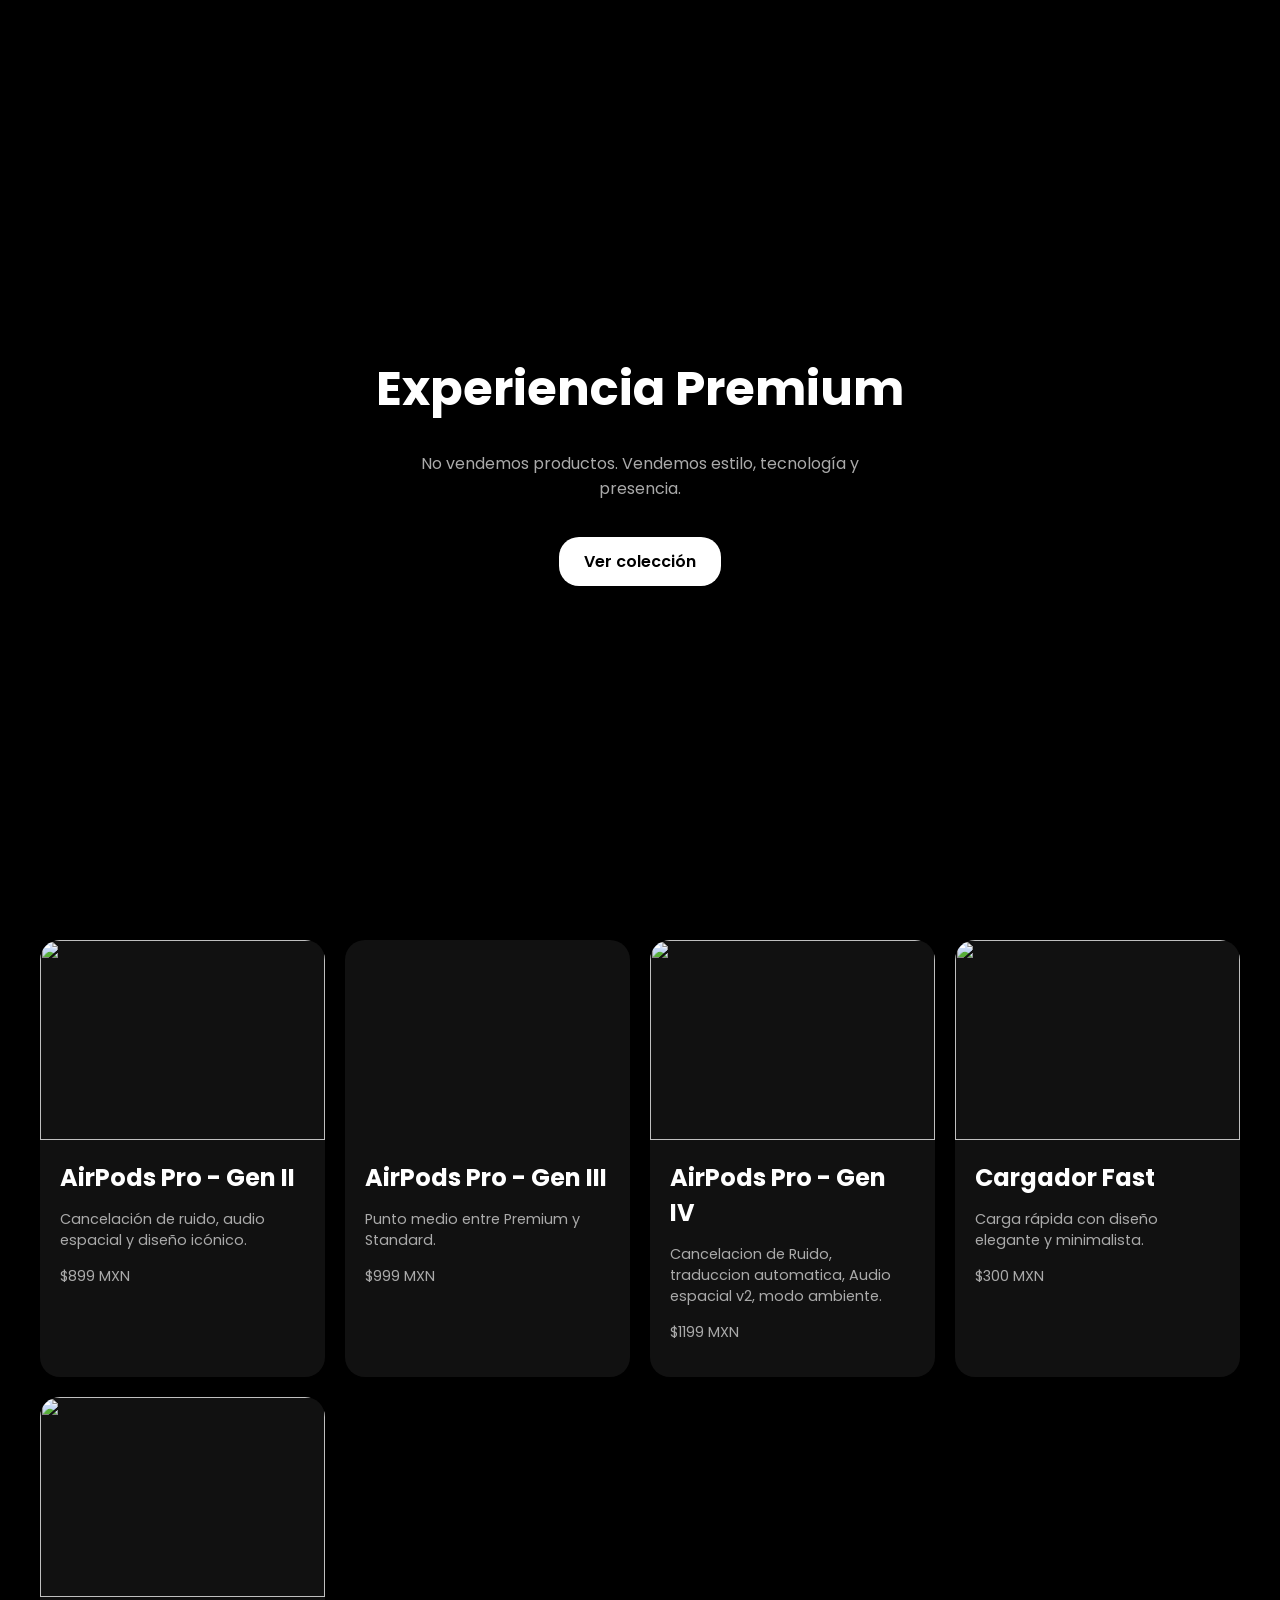
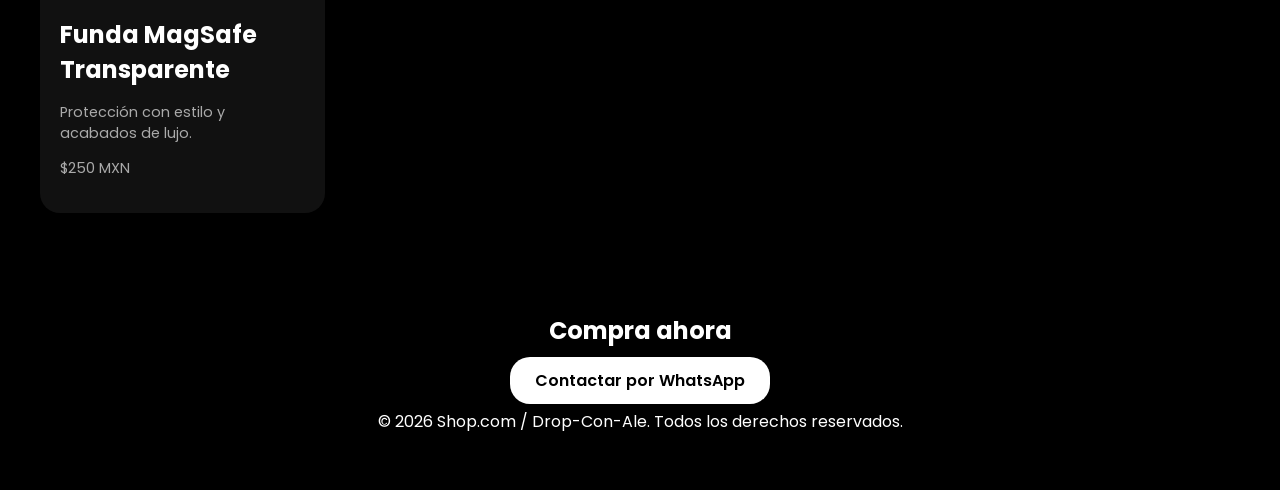
==== catalogo.html @ 38bc8abb "Cerrar h2 - AirPods Pro Gen IV - Error de txt" ====
<html lang="es">

<head>
  <meta charset="UTF-8" />
  <meta name="viewport" content="width=device-width, initial-scale=1.0" />
  <title>Premium Store</title>

  <!-- Fuente -->
  <link href="https://fonts.googleapis.com/css2?family=Poppins:wght@300;400;600&display=swap" rel="stylesheet">

  <!-- CSS (MISMA CARPETA, MISMO NOMBRE) -->
  <link rel="stylesheet" href="./styles.css" />
</head>

<body>

  <section class="hero">
    <h1>Experiencia Premium</h1>
    <p>No vendemos productos. Vendemos estilo, tecnología y presencia.</p>
    <a href="#productos" class="btn">Ver colección</a>
  </section>








  <section id="productos" class="products">

    <div class="card">
      <img src="https://images.unsplash.com/photo-1606741965429-8d76ff50bb2f?fm=jpg&q=60&w=3000&auto=format&fit=crop">
      <div class="card-content">
        <h2>AirPods Pro - Gen II</h2>
        <p>Cancelación de ruido, audio espacial y diseño icónico.</p>
        <p>$899 MXN</p>
      </div>

      <!-- CONTENIDO OCULTO -->
      <div class="modal-info">

        <div class="card">
          <img src="https://landings.mixup.com.mx/landings/AirPods_Pro_2/images/hero_airpods_pro_2_small_2x.png">
          <h2>AirPods Pro - Generacion II</h2>
          <p>Audio premium y cancelación de ruido</p>
        </div>

        <h3>AirPods Pro (2da Generación)</h3>

        <p>
          Audífonos inalámbricos con cancelación activa de ruido, modo ambiente,
          detección de oreja y audio espacial con seguimiento dinámico de cabeza.
        </p>

        <h3>Compatible con:</h3>
        <ul>
          <li>iPhone (iOS 16 o superior)</li>
          <li>iPad (iPadOS 16 o superior)</li>
          <li>Mac (macOS 13 o superior)</li>
          <li>Apple Watch</li>
          <li>Apple TV</li>
        </ul>

      </div>

    </div>










    <div class="card">
      <div class="background-img"></div>
      <div class="card-content">
        <h2>AirPods Pro - Gen III</h2>
        <p>Punto medio entre Premium y Standard.</p>
        <p>$999 MXN</p>
      </div>

      <!-- CONTENIDO OCULTO -->
      <div class="modal-info">

        <div class="card">
          <img src="https://cdsassets.apple.com/live/7WUAS350/images/tech-specs/airpods-pro-2.png">
          <h2>AirPods Pro - Generacion III</h2>
          <p>Audio espacial, Modo ambiente, Cancelacion de Ruido.</p>
        </div>

        <h3>AirPods Pro (3ra Generacion)</h3>

        <p>
          Audifonos inalambricos, calidad precio, un punto medio entre premium y standard, cancelacion de rudio, modo
          ambiente, audio espacial,
          deteccion automatica de oreja.
        </p>

        <h3>Compatible con:</h3>
        <ul>
          <li>iPhone (iOS 16 o superior)</li>
          <li>iPad (iPadOS 16 o superior)</li>
          <li>Mac (macOS 13 o superior)</li>
          <li>Apple Watch</li>
          <li>Apple TV</li>
        </ul>

      </div>

    </div>










    <div class="card">
      <img src="https://cdn-media.sforum.vn/storage/app/media/trannghia/apple-airpods-4-dat-coc.jpg">
      <div class="card-content">
        <h2>AirPods Pro - Gen IV </h2>
        <p>Cancelacion de Ruido, traduccion automatica, Audio espacial v2, modo ambiente.</p>
        <p>$1199 MXN</p>
      </div>


      <!-- CONTENIDO OCULTO -->
      <div class="modal-info">

        <div class="card">
          <img src="https://macstoreonline.com.mx/img//lp/categorias/airpods/airpods4.png" alt="AirPods">
          <h2>AirPods - Generacion IV</h2>
            <p>La mejor tecnologia auditiva.</p>
        </div>

        <h3>AirPods (4ta Generación)</h3>

        <p>

          Audífonos inalámbricos con diseño cómodo, audio espacial v2, traduccion automatica, cancelacion de ruido, modo
          ambiente,
          deteccion de oreja, mayor duracion de bateria.

        </p>

        <h3>Compatible con:</h3>
        <ul>
          <li>iPhone (iOS 16 o superior)</li>
          <li>iPad (iPadOS 16 o superior)</li>
          <li>Mac (macOS 13 o superior)</li>
          <li>Apple Watch</li>
          <li>Apple TV</li>
        </ul>

      </div>
    </div>








    <div class="card">
      <img
        src="https://m.media-amazon.com/images/I/51VWvPn5qlL.jpg_BO30,255,255,255_UF750,750_SR1910,1000,0,C_QL100_.jpg">
      <div class="card-content">
        <h2>Cargador Fast</h2>
        <p>Carga rápida con diseño elegante y minimalista.</p>
        <p>$300 MXN</p>
      </div>

      <!-- CONTENIDO OCULTO -->
      <div class="modal-info">

        <div class="card">
          <img src="https://i.ibb.co/gZYtZzFw/shopping-removebg-preview.png" alt="shopping removebg preview">
          <h2>Cargador Fast</h2>
          <p>Carga rápida y diseño elegante</p>
        </div>

        <h3>Tipo de cable:</h3>
        <ul>
          <li>USB-C a Lightning</li>
        </ul>

        <h3>Compatible con iPhone:</h3>
        <ul>
          <li>iPhone X</li>
          <li>iPhone XR</li>
          <li>iPhone XS</li>
          <li>iPhone XS Max</li>
          <li>iPhone 11</li>
          <li>iPhone 11 Pro</li>
          <li>iPhone 11 Pro Max</li>
          <li>iPhone SE (2ª generación)</li>
          <li>iPhone 12 mini</li>
          <li>iPhone 12</li>
          <li>iPhone 12 Pro</li>
          <li>iPhone 12 Pro Max</li>
          <li>iPhone 13 mini</li>
          <li>iPhone 13</li>
          <li>iPhone 13 Pro</li>
          <li>iPhone 13 Pro Max</li>
          <li>iPhone SE (3ª generación)</li>
          <li>iPhone 14</li>
          <li>iPhone 14 Plus</li>
          <li>iPhone 14 Pro</li>
          <li>iPhone 14 Pro Max</li>
        </ul>

        <h3>Compatible con iPad (puerto Lightning):</h3>
        <ul>
          <li>iPad 5ª generación</li>
          <li>iPad 6ª generación</li>
          <li>iPad 7ª generación</li>
          <li>iPad 8ª generación</li>
          <li>iPad 9ª generación</li>
          <li>iPad Air 2</li>
          <li>iPad Air (3ª generación)</li>
          <li>iPad mini 4</li>
          <li>iPad mini (5ª generación)</li>
        </ul>


      </div>

    </div>






    <div class="card">
      <img src="https://encrypted-tbn0.gstatic.com/images?q=tbn:ANd9GcTde9h7735j08lpiAOS4aykCWeL1zUK4kYk5A&s">
      <div class="card-content">
        <h2>Funda MagSafe Transparente </h2>
        <p>Protección con estilo y acabados de lujo.</p>
        <p>$250 MXN</p>
      </div>

      <!-- CONTENIDO OCULTO -->

      <div class="modal-info">

        <div class="card">
          <img src="https://i.ibb.co/pjmCWJjQ/FUNNAT015-Z1-removebg-preview.png" alt="FUNNAT0">
          <h2>Funda MagSafe </h2>
          <p>Protección con estilo</p>
        </div>

        <p>
          Funda transparente de alta calidad, diseñada para proteger el dispositivo sin ocultar su diseño original.
          Material resistente a golpes, rayaduras y caídas leves.
        </p>

        <h3>Compatibilidad:</h3>
        <ul>
          <li>La funda varía según la compra del modelo elegido </li>
        </ul>

        <h3>Material:</h3>
        <ul>
          <li>TPU flexible de alta resistencia</li>
          <li>Diseño transparente anti-amarillamiento</li>
        </ul>

      </div>
    </div>




  </section>

  <section class="cta">
    <h2>Compra ahora</h2>
    <a class="btn" href="https://wa.me/526692189870">Contactar por WhatsApp</a>
    <footer>
      <p class="copyright">© 2026 Shop.com / Drop-Con-Ale. Todos los derechos reservados.</p>
    </footer>
  </section>


  </section>

  <div id="modal" class="modal">
    <div class="modal-content">
      <span class="close">&times;</span>
      <div id="modal-body"></div>
    </div>
  </div>






  <script src="./script.js" defer></script>
</body>

</html>
---- styles.css ----
* { box-sizing: border-box; }
body {
  margin: 0;
  font-family: 'Poppins', sans-serif;
  background: #000;
  color: #fff;
}

.hero {
  height: 100vh;
  display: flex;
  flex-direction: column;
  justify-content: center;
  align-items: center;
  text-align: center;
  padding: 20px;
}

.hero h1 {
  font-size: 3rem;
  margin-bottom: 10px;
  animation: fadeUp 1s ease;
}

.hero p {
  color: #aaa;
  max-width: 500px;
  animation: fadeUp 1.5s ease;
}

.btn {
  margin-top: 20px;
  padding: 12px 25px;
  background: #fff;
  color: #000;
  border-radius: 20px;
  text-decoration: none;
  font-weight: 600;
  transition: 0.3s;
}

.btn:hover { background: #ddd; }

.products {
  display: grid;
  grid-template-columns: repeat(auto-fit, minmax(250px, 1fr));
  gap: 20px;
  padding: 40px;
}

.card {
  background: #111;
  border-radius: 20px;
  overflow: hidden;
  transition: transform 0.3s;
}

.card:hover { transform: scale(1.05); }

.card img {
  width: 100%;
  height: 200px;
  object-fit: cover;
}

.card-content { padding: 20px;
max-width:295px;               
}

.card h2 { margin: 0 0 10px; }

.card p {
  color: #aaa;
  font-size: 0.9rem;
}

.cta {
  text-align: center;
  padding: 40px;
}

@keyframes fadeUp {
  from { opacity: 0; transform: translateY(30px); }
  to { opacity: 1; transform: translateY(0); }
}

/*Correccion de img en AirPods Gen III  */

.background-img {
  background-image: url("https://store.storeimages.cdn-apple.com/1/as-images.apple.com/is/airpods-pro-3-thumb-3-202509?wid=282&hei=240&fmt=jpeg&qlt=90&.v=ZEN5L1ZLampHMG81Vmt6cUxySXA5SVExTG00OG94dG1aNS92UzJ5bVM5OVFtQUk3aUJ5NlJiVnd4bFY5ZW9YR014MXJScFRZN3Y5OWZsRXVrN1k4cGR1eUREOTIvOWxvaXNUOHI1Y0k4MWc");
  background-size: cover;
  height: 200px;
  background-position: center;
  width: 100%;
  
}
/* Correccion de img - fin  */





/*  MODAL */
.modal {
  display: none;
  position: fixed;
  z-index: 999;
  left: 0;
  top: 0;
  width: 100%;
  height: 100%;
  background: rgba(0,0,0,0.8);
}

.modal-content {
  background: #111;
  margin: 5% auto;
  padding: 20px;
  width: 90%;
  max-width: 500px;
  border-radius: 15px;
  color: #fff;
  position: relative;
  animation: fadeUp 0.3s ease;
}

.close {
  position: absolute;
  right: 15px;
  top: 10px;
  font-size: 25px;
  cursor: pointer;
}

.modal-info {
  display: none;
}

.modal-content img {
  width: 57%;
  border-radius: 10px;
  margin-bottom: 10px;
}



/* SCROLL DE MODAL */

.modal-content {
  max-height: 80vh;
  overflow-y: auto;
  scrollbar-width: thin;
}

.modal-content::-webkit-scrollbar {
  width: 6px;
}

.modal-content::-webkit-scrollbar-thumb {
  background: #555;
  border-radius: 10px;
}
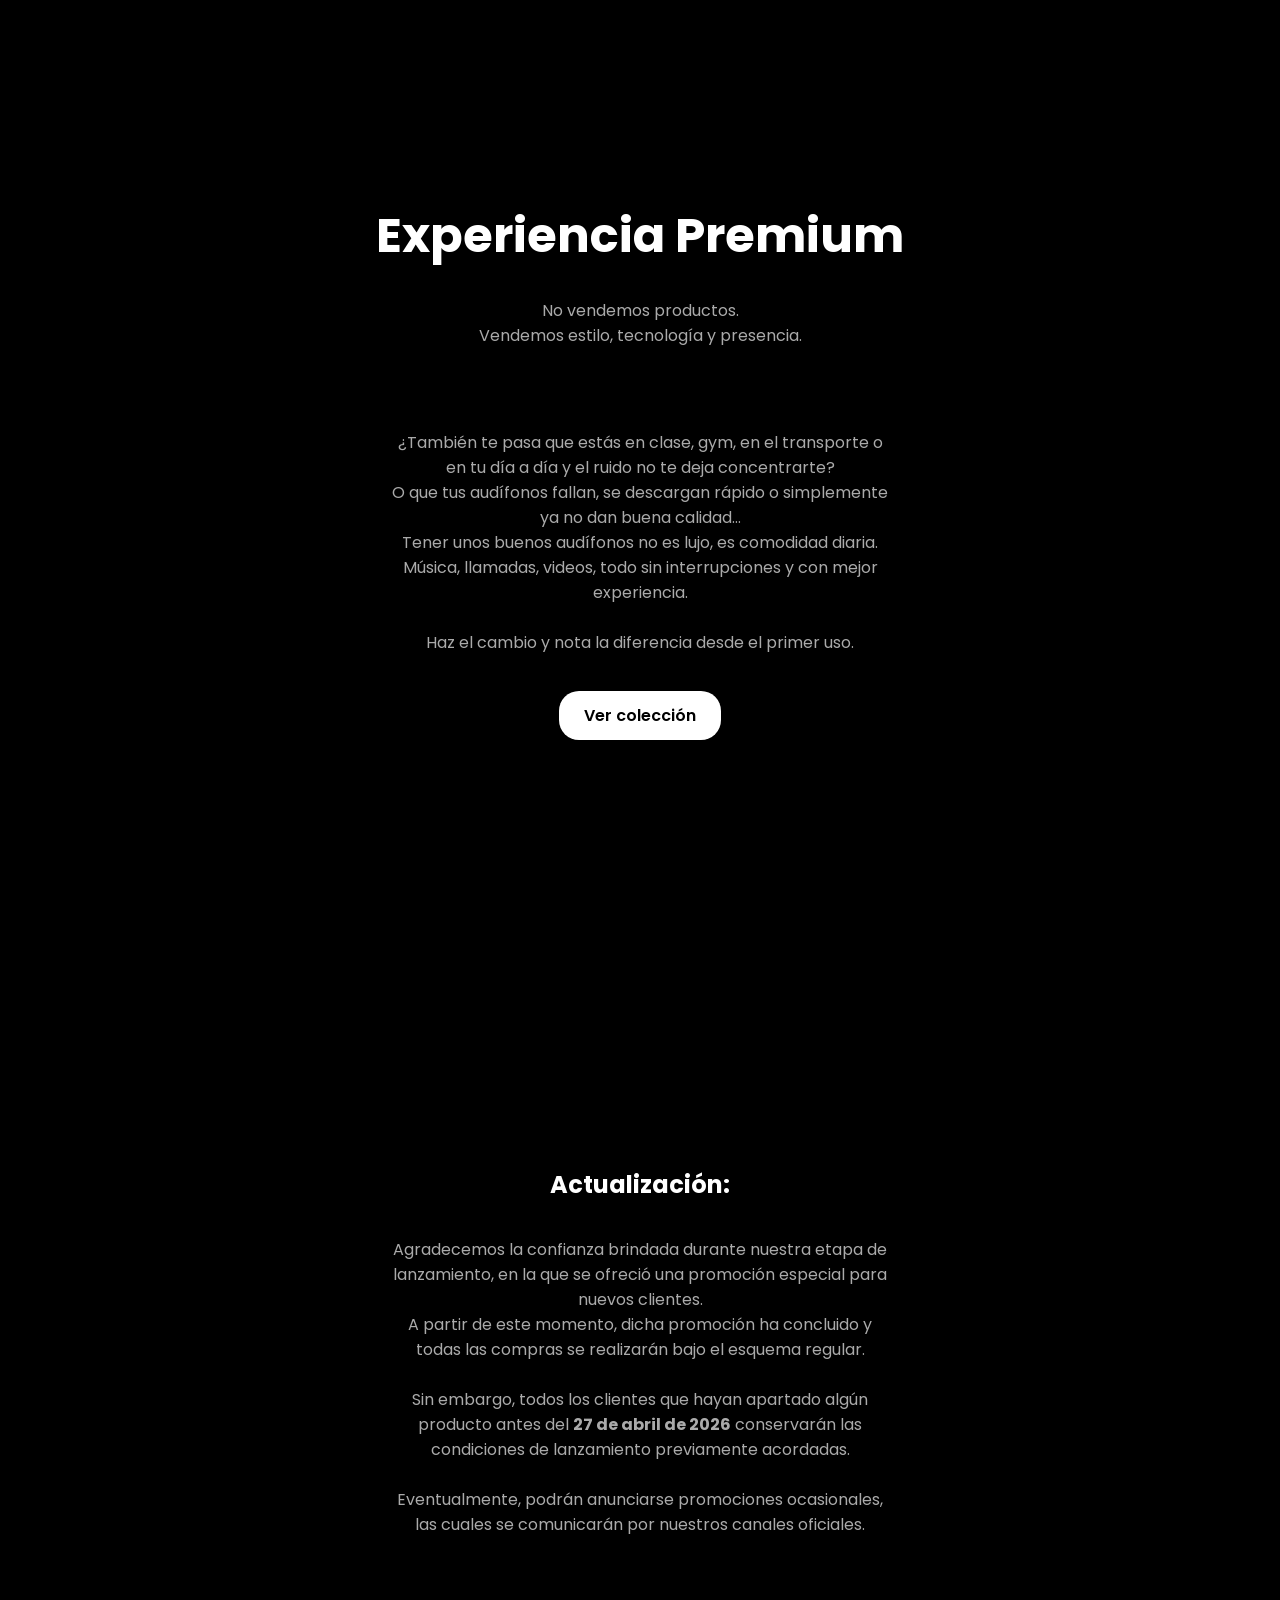
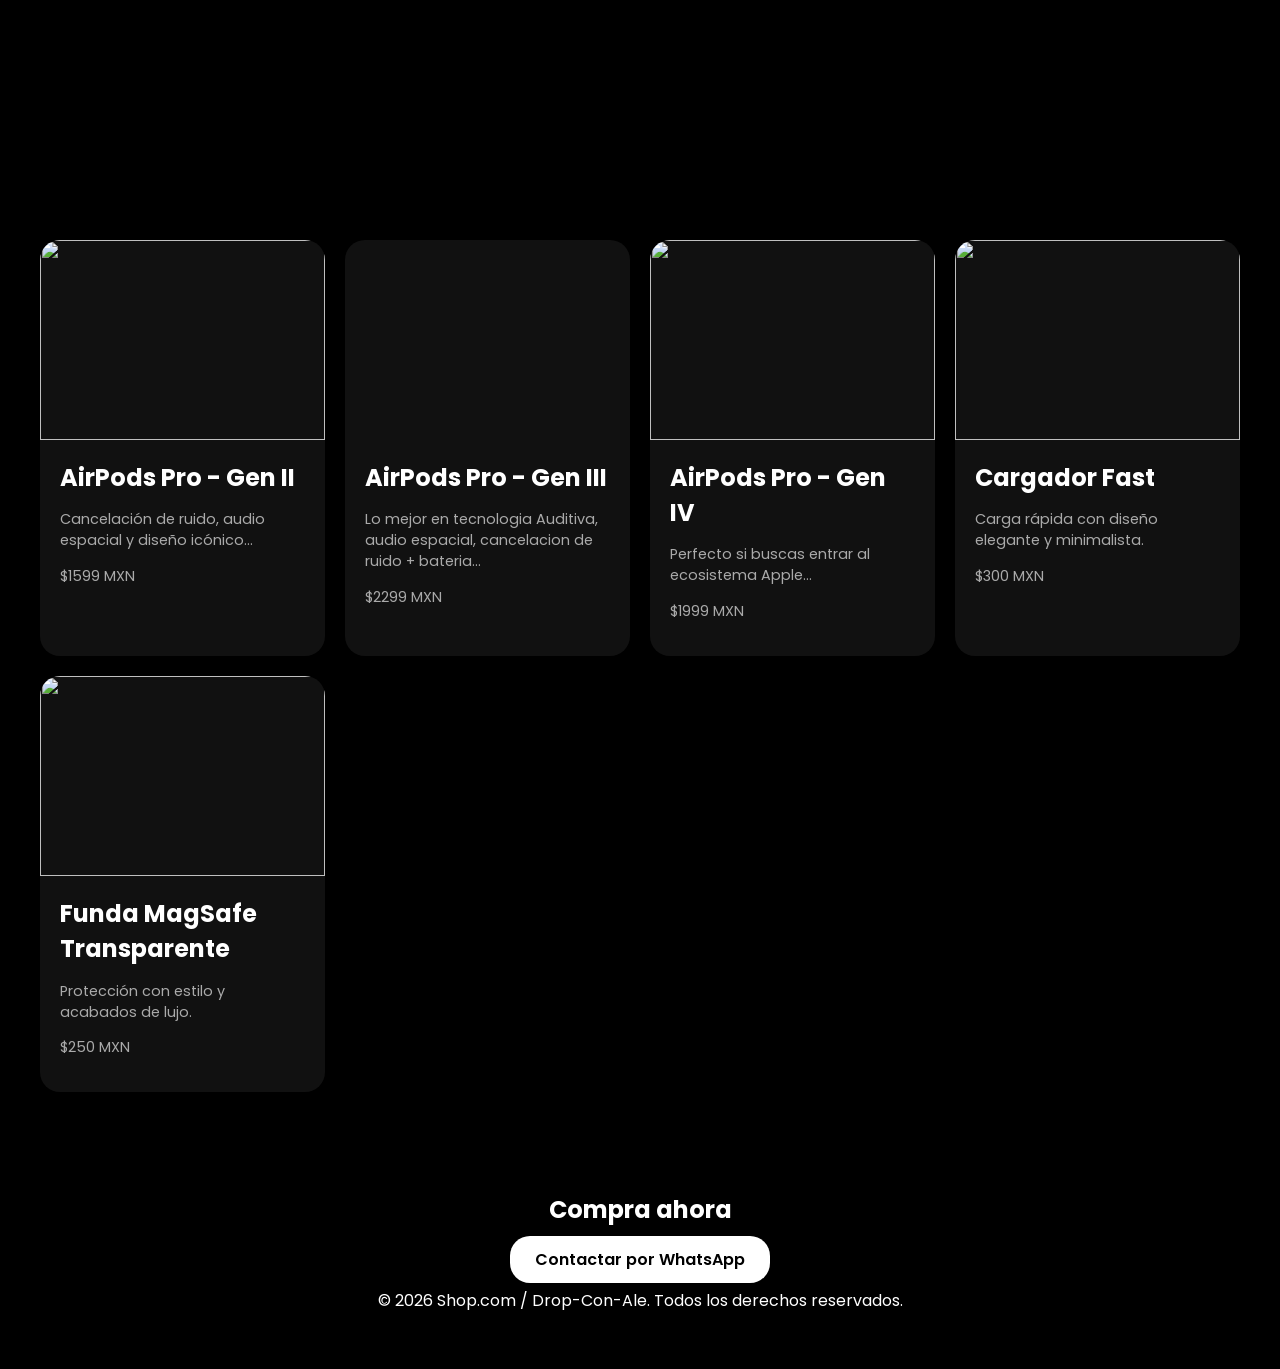
==== commit f4bb310f: "Add files via upload" ====
--- a/catalogo.html
+++ b/catalogo.html
@@ -16,13 +16,45 @@
 
   <section class="hero">
     <h1>Experiencia Premium</h1>
-    <p>No vendemos productos. Vendemos estilo, tecnología y presencia.</p>
+    <p>No vendemos productos.
+      <br>
+      Vendemos estilo, tecnología y presencia.
+    </p>
+    <br>
+    <br>
+    <p>¿También te pasa que estás en clase, gym, en el transporte o en tu día a día y el ruido no te deja concentrarte?
+      <br>
+      O que tus audífonos fallan, se descargan rápido o simplemente ya no dan buena calidad…
+      <br>
+      Tener unos buenos audífonos no es lujo, es comodidad diaria.
+      Música, llamadas, videos, todo sin interrupciones y con mejor experiencia.
+      <br>
+      <br>
+      Haz el cambio y nota la diferencia desde el primer uso.
+    </p>
     <a href="#productos" class="btn">Ver colección</a>
   </section>
 
 
-
-
+  <section class="hero">
+    <h2>Actualización:</h2>
+    <p>Agradecemos la confianza brindada durante nuestra etapa de lanzamiento, en la que se ofreció una promoción
+      especial para nuevos clientes.
+      <br>
+      A partir de este momento, dicha promoción ha concluido y todas las compras se realizarán bajo el esquema regular.
+      <br>
+      <br>
+      Sin embargo, todos los clientes que hayan apartado algún producto antes del <strong class="fecha-limite">27 de
+        abril de 2026</strong> conservarán las
+      condiciones de lanzamiento previamente acordadas.
+      <br>
+      <br>
+
+      Eventualmente, podrán anunciarse promociones ocasionales, las cuales se comunicarán por nuestros canales
+      oficiales.
+    </p>
+
+  </section>
 
 
 
@@ -33,24 +65,35 @@
       <img src="https://images.unsplash.com/photo-1606741965429-8d76ff50bb2f?fm=jpg&q=60&w=3000&auto=format&fit=crop">
       <div class="card-content">
         <h2>AirPods Pro - Gen II</h2>
-        <p>Cancelación de ruido, audio espacial y diseño icónico.</p>
-        <p>$899 MXN</p>
-      </div>
-
-      <!-- CONTENIDO OCULTO -->
-      <div class="modal-info">
-
-        <div class="card">
-          <img src="https://landings.mixup.com.mx/landings/AirPods_Pro_2/images/hero_airpods_pro_2_small_2x.png">
+        <p>Cancelación de ruido, audio espacial y diseño icónico...</p>
+        <p>$1599 MXN</p>
+      </div>
+
+      <!-- CONTENIDO OCULTO -->
+      <div class="modal-info">
+
+        <div class="card">
+          <img
+            src="https://img-prd-pim.poorvika.com/cdn-cgi/image/width=500,height=500,quality=75/product/apple-airpods-pro-2nd-generation-true-wireless-white-Color.png">
           <h2>AirPods Pro - Generacion II</h2>
-          <p>Audio premium y cancelación de ruido</p>
+          <p>Audio premium y cancelación de ruido, modo ambiente</p>
         </div>
 
         <h3>AirPods Pro (2da Generación)</h3>
 
         <p>
-          Audífonos inalámbricos con cancelación activa de ruido, modo ambiente,
-          detección de oreja y audio espacial con seguimiento dinámico de cabeza.
+          Sonido premium con cancelación de ruido, ideales para concentrarte sin distracciones.
+          Excelente calidad de audio, cómodos y perfectos para uso diario.
+          <br>
+          <br>
+          ✔️ Mejor sonido
+          <br>
+          ✔️ Mayor comodidad
+          <br>
+          ✔️ Uso todo el día
+          <br>
+          <br>
+          AppleCare + Activo (El AppleCare de esta generacion es el mas corto, posibilidad de que ya alla caducado)
         </p>
 
         <h3>Compatible con:</h3>
@@ -79,15 +122,16 @@
       <div class="background-img"></div>
       <div class="card-content">
         <h2>AirPods Pro - Gen III</h2>
-        <p>Punto medio entre Premium y Standard.</p>
-        <p>$999 MXN</p>
-      </div>
-
-      <!-- CONTENIDO OCULTO -->
-      <div class="modal-info">
-
-        <div class="card">
-          <img src="https://cdsassets.apple.com/live/7WUAS350/images/tech-specs/airpods-pro-2.png">
+        <p>Lo mejor en tecnologia Auditiva, audio espacial, cancelacion de ruido + bateria...</p>
+        <p>$2299 MXN</p>
+      </div>
+
+      <!-- CONTENIDO OCULTO -->
+      <div class="modal-info">
+
+        <div class="card">
+          <img
+            src="https://crdms.images.consumerreports.org/f_auto,w_600/prod/products/cr/models/419238-noise-canceling-wireless-earbuds-apple-airpods-pro-3-10048571.png">
           <h2>AirPods Pro - Generacion III</h2>
           <p>Audio espacial, Modo ambiente, Cancelacion de Ruido.</p>
         </div>
@@ -95,10 +139,17 @@
         <h3>AirPods Pro (3ra Generacion)</h3>
 
         <p>
-          Audifonos inalambricos, calidad precio, un punto medio entre premium y standard, cancelacion de rudio, modo
-          ambiente, audio espacial,
-          deteccion automatica de oreja.
-        </p>
+          Versión más avanzada, con mejor rendimiento y experiencia de audio.
+          Ideales si buscas una experiencia más completa y de mayor nivel.
+          <br>
+          <br>
+          ✔️ Más potencia
+          <br>
+          ✔️ Mejor experiencia
+          <br>
+          ✔️ Nivel premium
+          <br>
+          <br>
 
         <h3>Compatible con:</h3>
         <ul>
@@ -126,8 +177,8 @@
       <img src="https://cdn-media.sforum.vn/storage/app/media/trannghia/apple-airpods-4-dat-coc.jpg">
       <div class="card-content">
         <h2>AirPods Pro - Gen IV </h2>
-        <p>Cancelacion de Ruido, traduccion automatica, Audio espacial v2, modo ambiente.</p>
-        <p>$1199 MXN</p>
+        <p>Perfecto si buscas entrar al ecosistema Apple...</p>
+        <p>$1999 MXN</p>
       </div>
 
 
@@ -137,16 +188,25 @@
         <div class="card">
           <img src="https://macstoreonline.com.mx/img//lp/categorias/airpods/airpods4.png" alt="AirPods">
           <h2>AirPods - Generacion IV</h2>
-            <p>La mejor tecnologia auditiva.</p>
+          <p>La mejor tecnologia auditiva.</p>
         </div>
 
         <h3>AirPods (4ta Generación)</h3>
 
         <p>
 
-          Audífonos inalámbricos con diseño cómodo, audio espacial v2, traduccion automatica, cancelacion de ruido, modo
-          ambiente,
-          deteccion de oreja, mayor duracion de bateria.
+          Diseño ligero y cómodo, perfectos para uso diario.
+          Sonido claro y conexión rápida para música, videos y llamadas.
+
+          <br>
+          <br>
+          ✔️ Prácticos
+          <br>
+          ✔️ Accesibles
+          <br>
+          ✔️ Funcionales
+          <br>
+          <br>
 
         </p>
 
@@ -308,4 +368,4 @@
   <script src="./script.js" defer></script>
 </body>
 
-</html>
+</html>
--- a/styles.css
+++ b/styles.css
@@ -87,7 +87,7 @@
 /*Correccion de img en AirPods Gen III  */
 
 .background-img {
-  background-image: url("https://store.storeimages.cdn-apple.com/1/as-images.apple.com/is/airpods-pro-3-thumb-3-202509?wid=282&hei=240&fmt=jpeg&qlt=90&.v=ZEN5L1ZLampHMG81Vmt6cUxySXA5SVExTG00OG94dG1aNS92UzJ5bVM5OVFtQUk3aUJ5NlJiVnd4bFY5ZW9YR014MXJScFRZN3Y5OWZsRXVrN1k4cGR1eUREOTIvOWxvaXNUOHI1Y0k4MWc");
+  background-image: url("https://www.apple.com/v/airpods-pro/q/images/meta/og__c0ceegchesom_specs.png");
   background-size: cover;
   height: 200px;
   background-position: center;
@@ -144,6 +144,7 @@
 
 
 
+
 /* SCROLL DE MODAL */
 
 .modal-content {
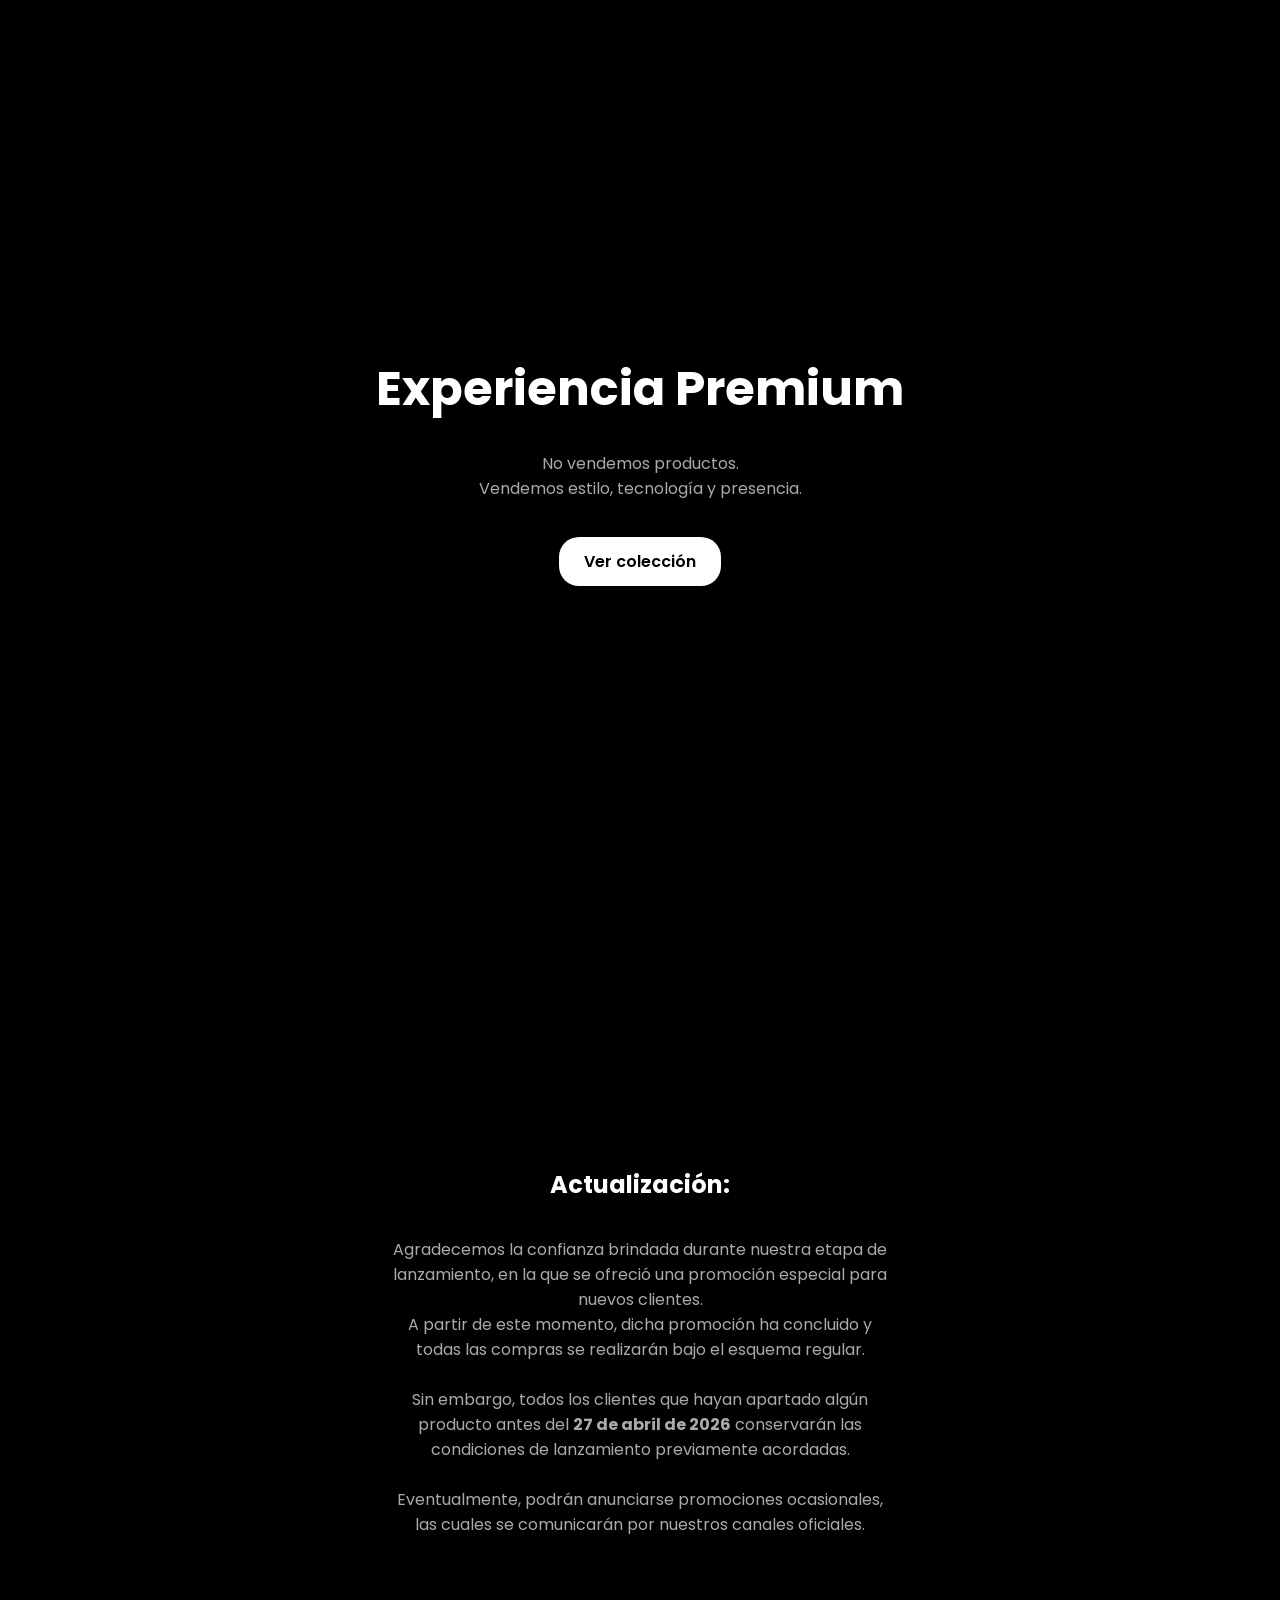
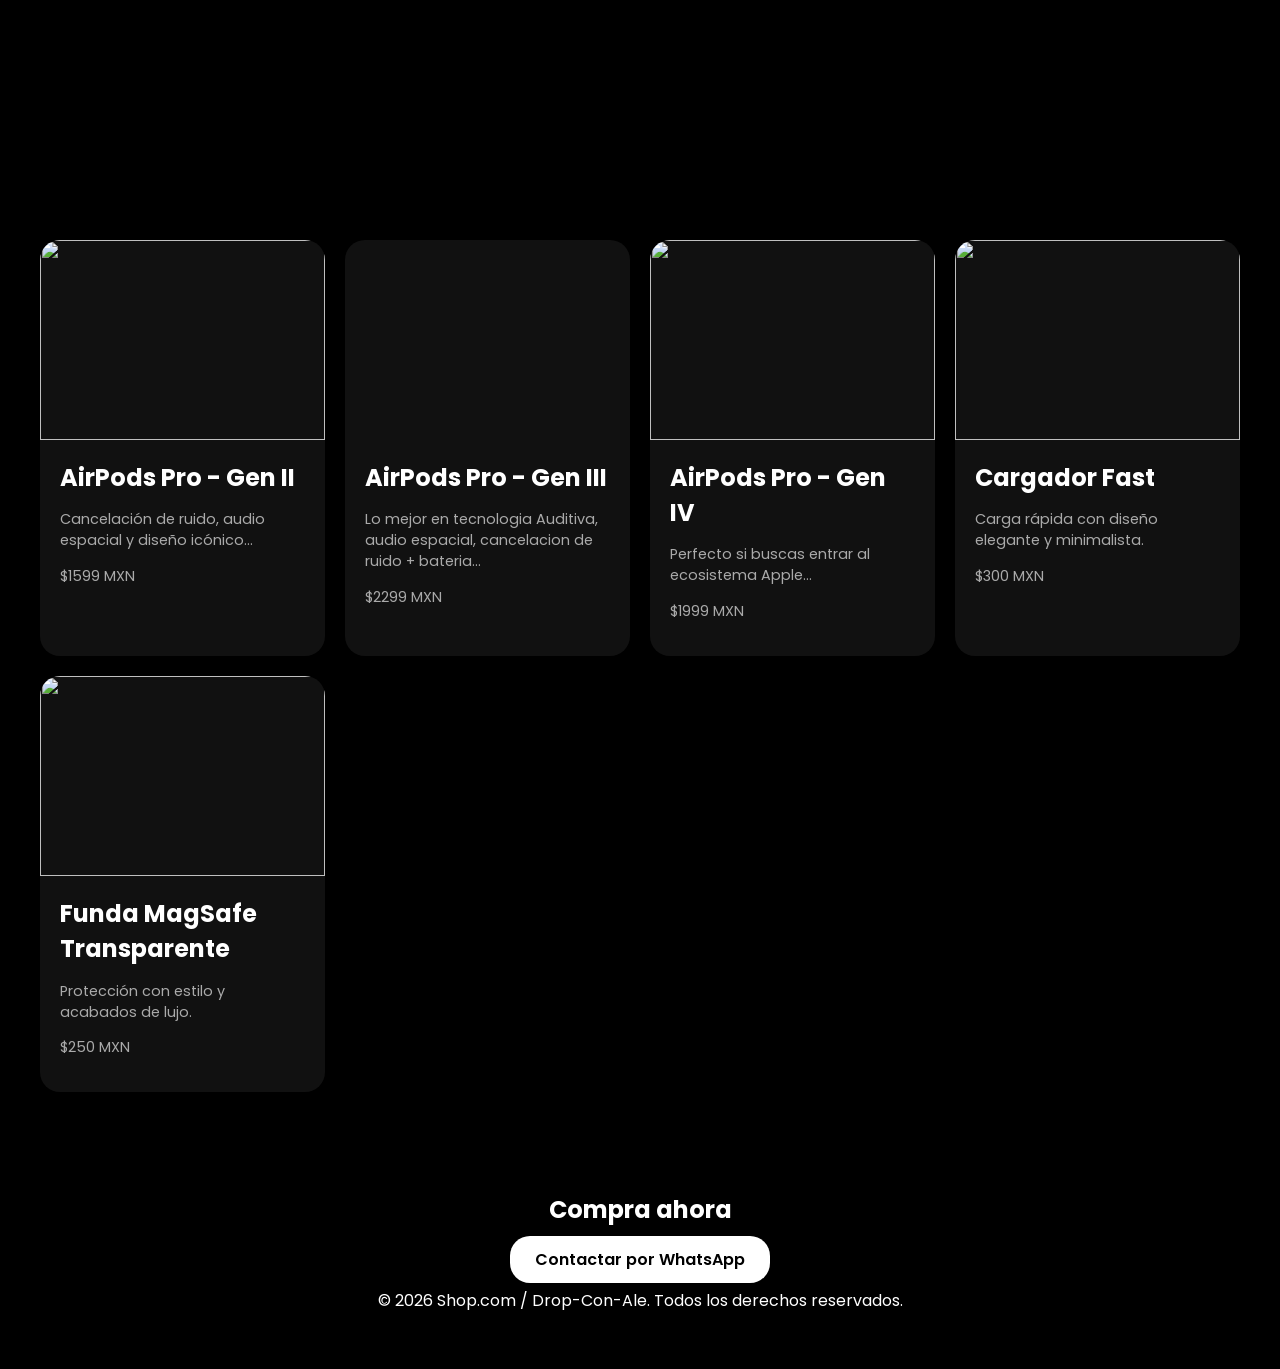
==== commit 302a54ab: "suspencion de gancho" ====
--- a/catalogo.html
+++ b/catalogo.html
@@ -20,22 +20,9 @@
       <br>
       Vendemos estilo, tecnología y presencia.
     </p>
-    <br>
-    <br>
-    <p>¿También te pasa que estás en clase, gym, en el transporte o en tu día a día y el ruido no te deja concentrarte?
-      <br>
-      O que tus audífonos fallan, se descargan rápido o simplemente ya no dan buena calidad…
-      <br>
-      Tener unos buenos audífonos no es lujo, es comodidad diaria.
-      Música, llamadas, videos, todo sin interrupciones y con mejor experiencia.
-      <br>
-      <br>
-      Haz el cambio y nota la diferencia desde el primer uso.
-    </p>
+   
     <a href="#productos" class="btn">Ver colección</a>
   </section>
-
-
   <section class="hero">
     <h2>Actualización:</h2>
     <p>Agradecemos la confianza brindada durante nuestra etapa de lanzamiento, en la que se ofreció una promoción
@@ -188,7 +175,7 @@
         <div class="card">
           <img src="https://macstoreonline.com.mx/img//lp/categorias/airpods/airpods4.png" alt="AirPods">
           <h2>AirPods - Generacion IV</h2>
-          <p>La mejor tecnologia auditiva.</p>
+          <p>La mejor para iniciar y disfrutar.</p>
         </div>
 
         <h3>AirPods (4ta Generación)</h3>
@@ -368,4 +355,4 @@
   <script src="./script.js" defer></script>
 </body>
 
-</html>+</html>
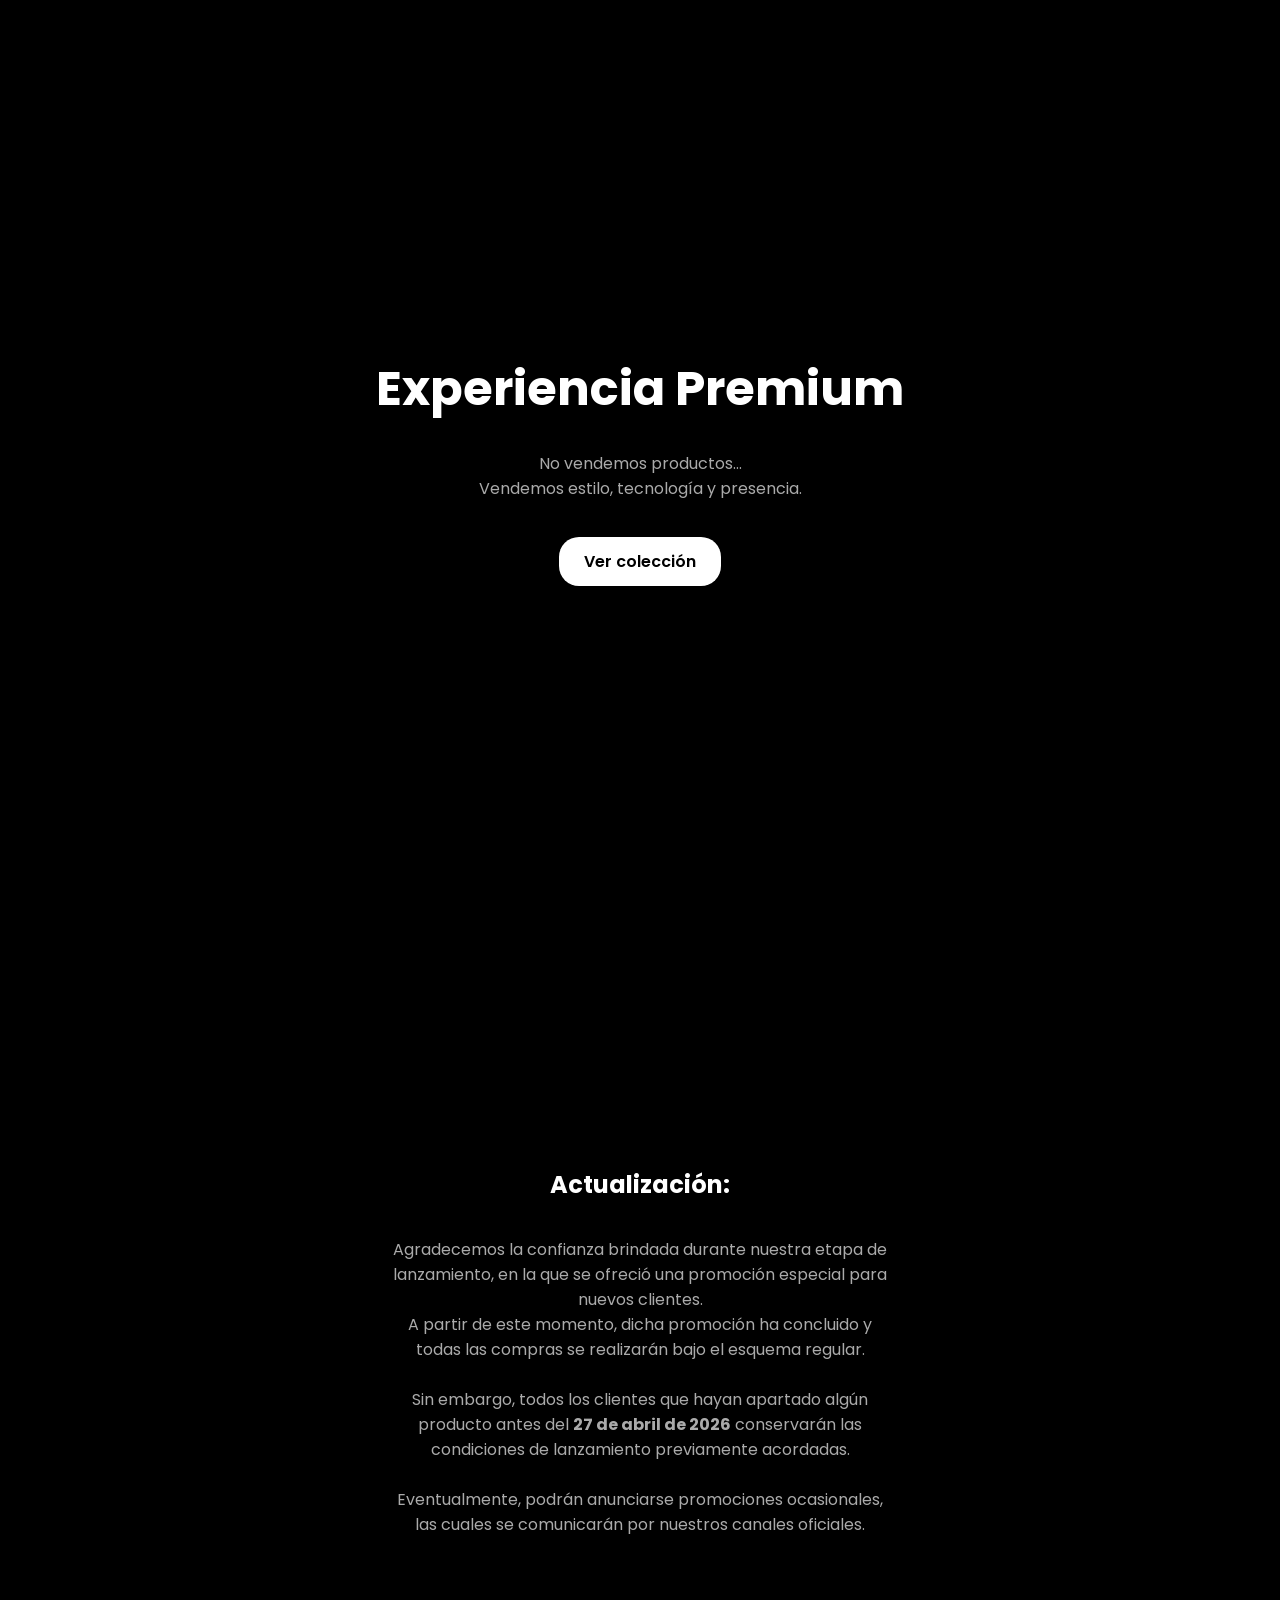
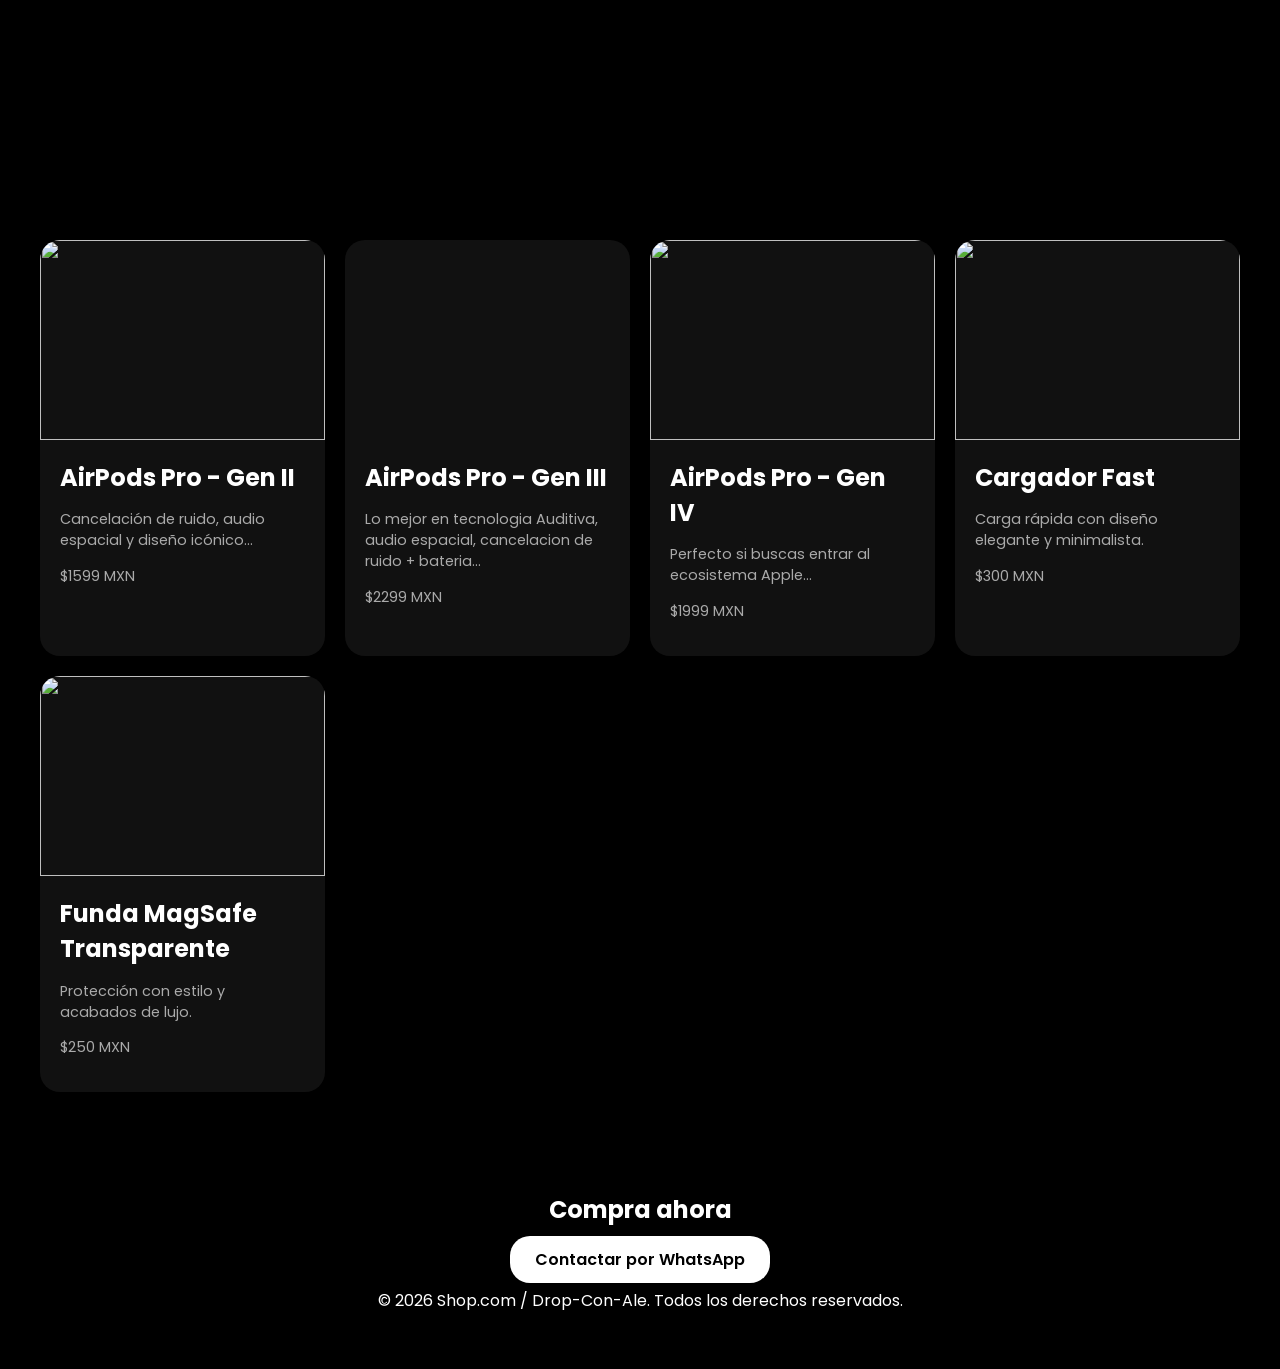
==== commit 8a58bea0: "Rerol" ====
--- a/catalogo.html
+++ b/catalogo.html
@@ -16,7 +16,7 @@
 
   <section class="hero">
     <h1>Experiencia Premium</h1>
-    <p>No vendemos productos.
+    <p>No vendemos productos...
       <br>
       Vendemos estilo, tecnología y presencia.
     </p>
@@ -137,6 +137,7 @@
           ✔️ Nivel premium
           <br>
           <br>
+          <p> AppleCare + Activo (El AppleCare de esta generacion garantizado de 2027, 2028, 2029 es variable)</p>
 
         <h3>Compatible con:</h3>
         <ul>
@@ -194,8 +195,10 @@
           ✔️ Funcionales
           <br>
           <br>
-
         </p>
+        <br>
+        <br>
+        <p>AppleCare + Activado (AppleCare garantizado 2027,2028,2029,2030, es variable)</p>
 
         <h3>Compatible con:</h3>
         <ul>
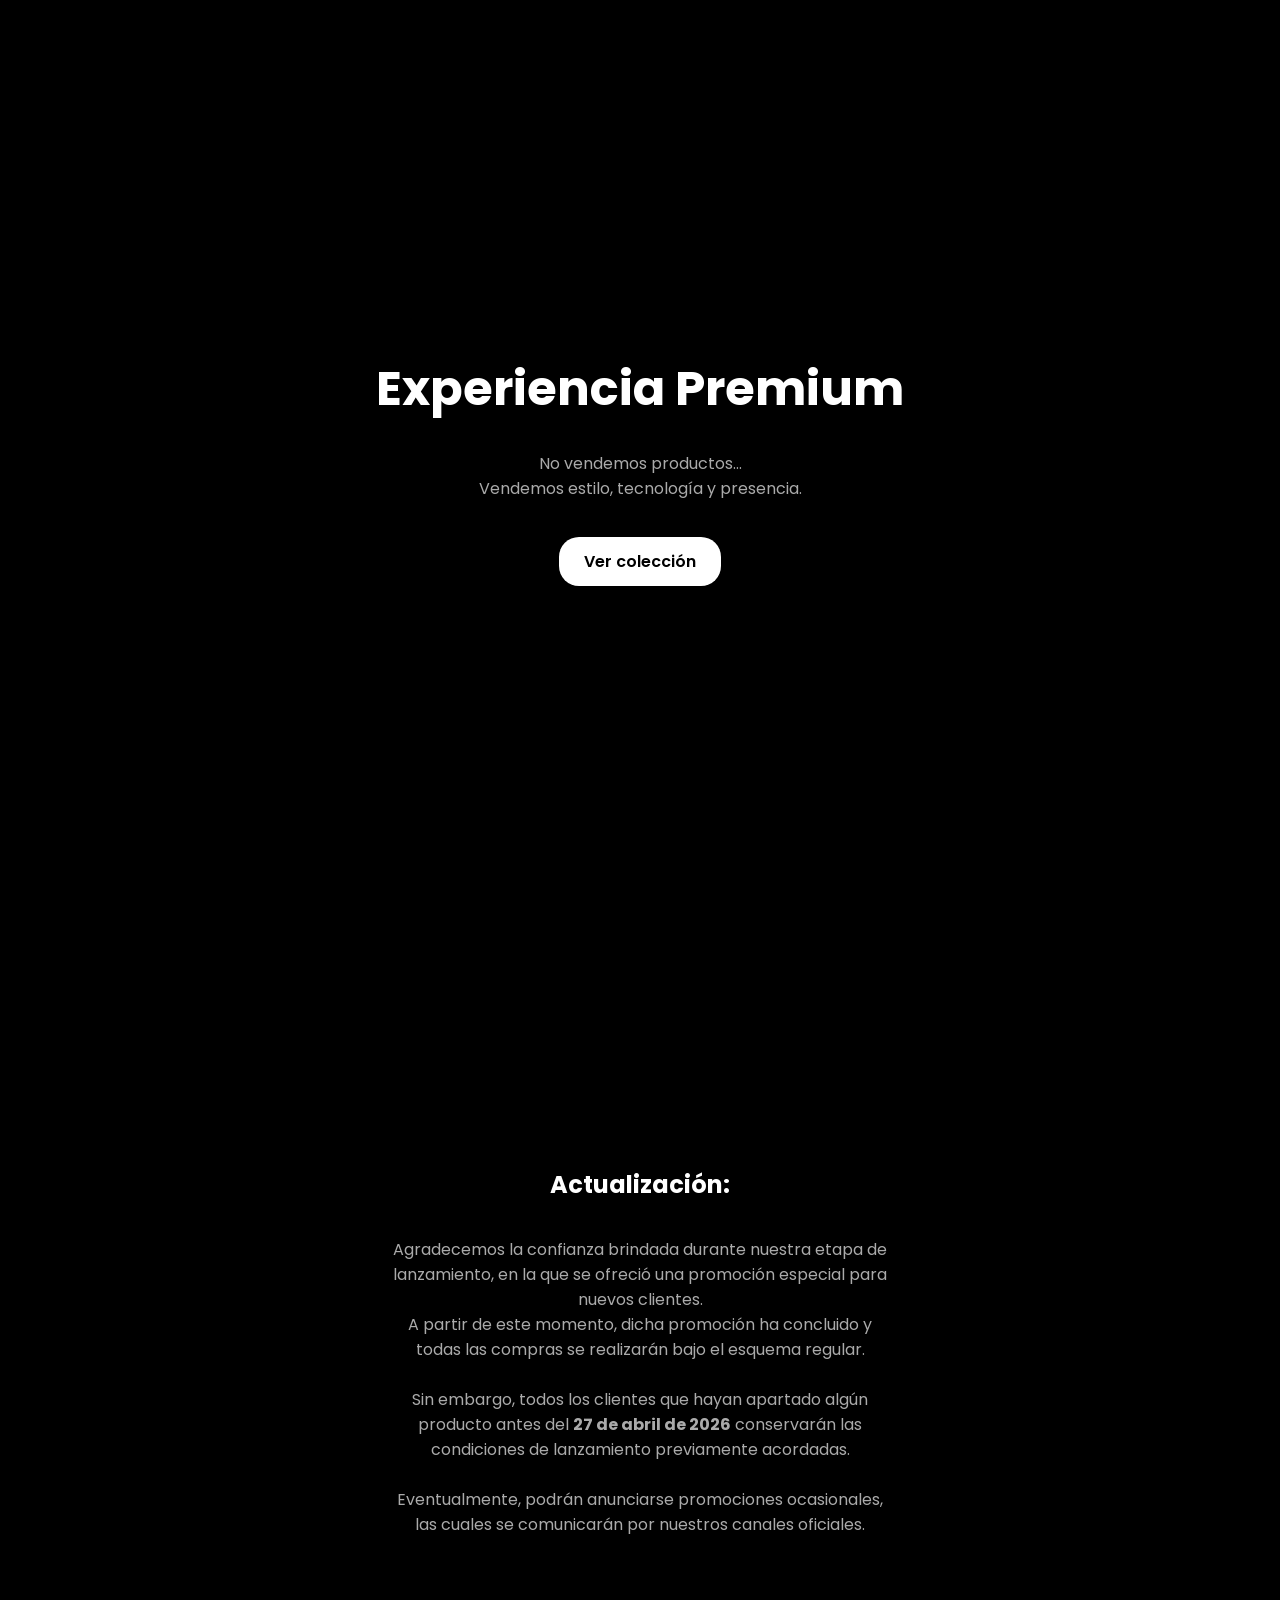
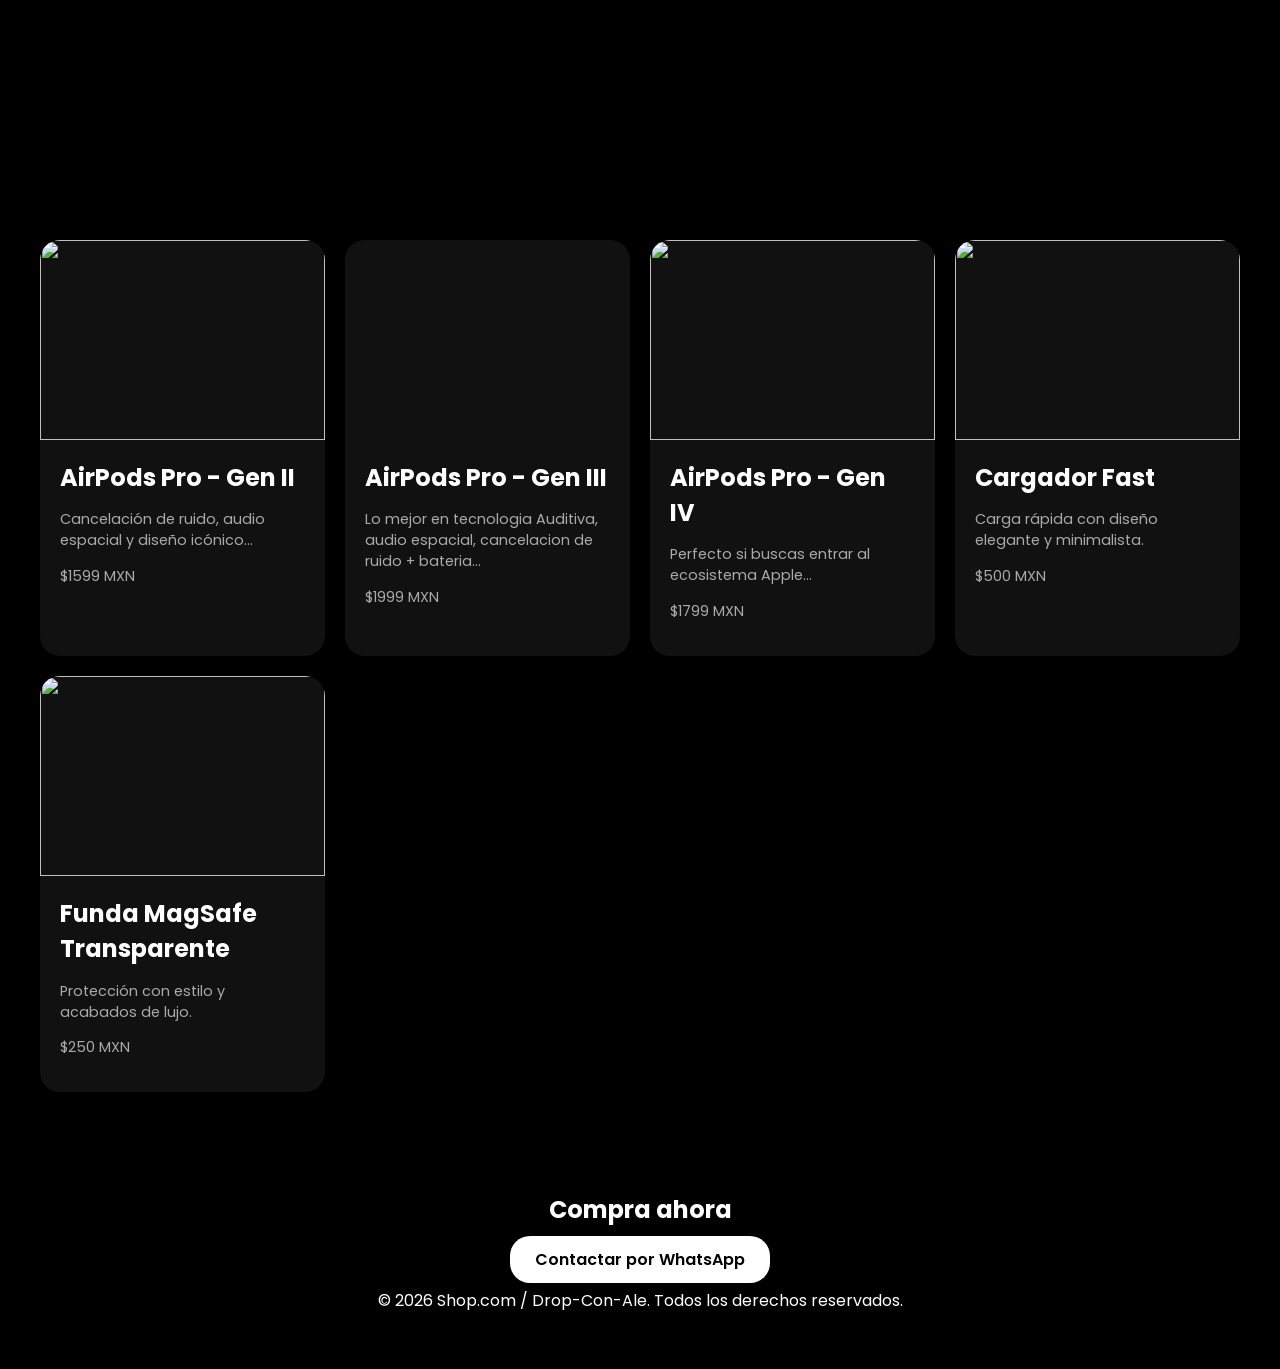
==== commit 61936645: "Update catalogo.html" ====
--- a/catalogo.html
+++ b/catalogo.html
@@ -110,7 +110,7 @@
       <div class="card-content">
         <h2>AirPods Pro - Gen III</h2>
         <p>Lo mejor en tecnologia Auditiva, audio espacial, cancelacion de ruido + bateria...</p>
-        <p>$2299 MXN</p>
+        <p>$1999 MXN</p>
       </div>
 
       <!-- CONTENIDO OCULTO -->
@@ -166,7 +166,7 @@
       <div class="card-content">
         <h2>AirPods Pro - Gen IV </h2>
         <p>Perfecto si buscas entrar al ecosistema Apple...</p>
-        <p>$1999 MXN</p>
+        <p>$1799 MXN</p>
       </div>
 
 
@@ -225,7 +225,7 @@
       <div class="card-content">
         <h2>Cargador Fast</h2>
         <p>Carga rápida con diseño elegante y minimalista.</p>
-        <p>$300 MXN</p>
+        <p>$500 MXN</p>
       </div>
 
       <!-- CONTENIDO OCULTO -->
